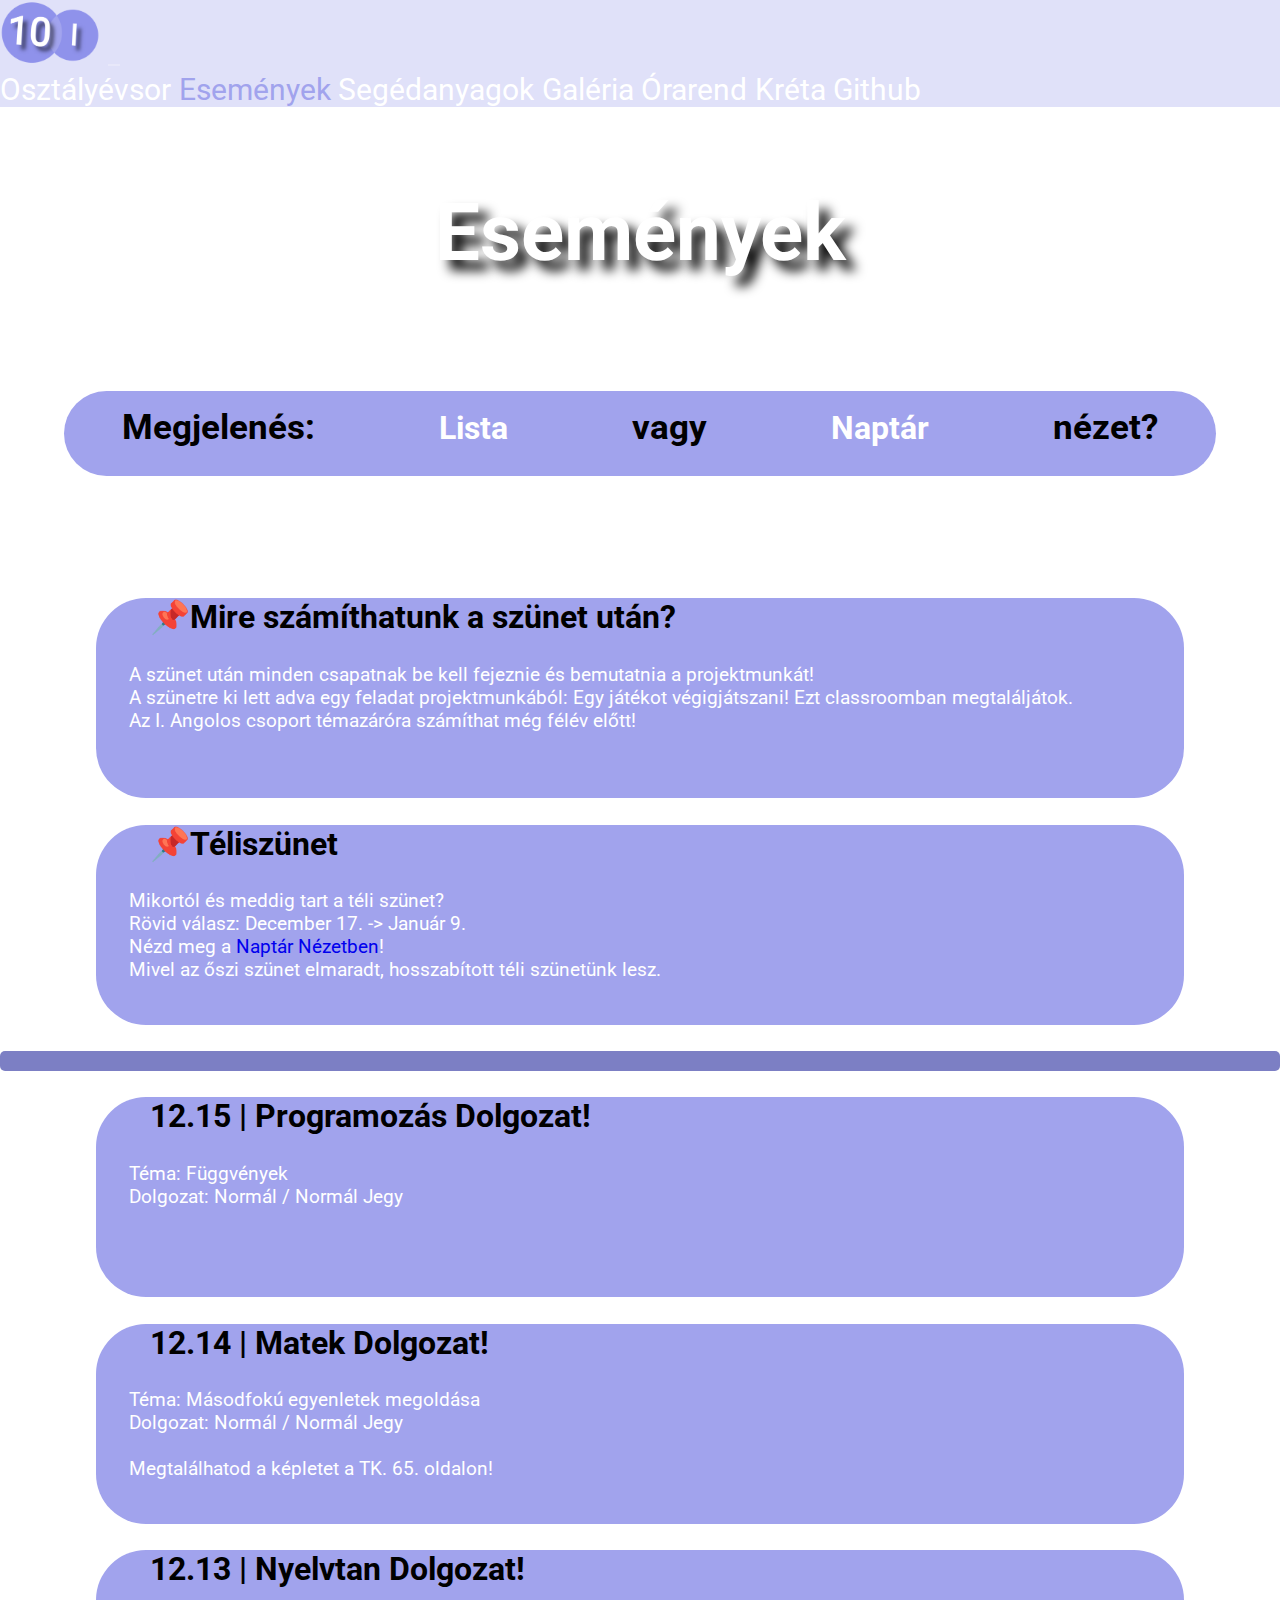
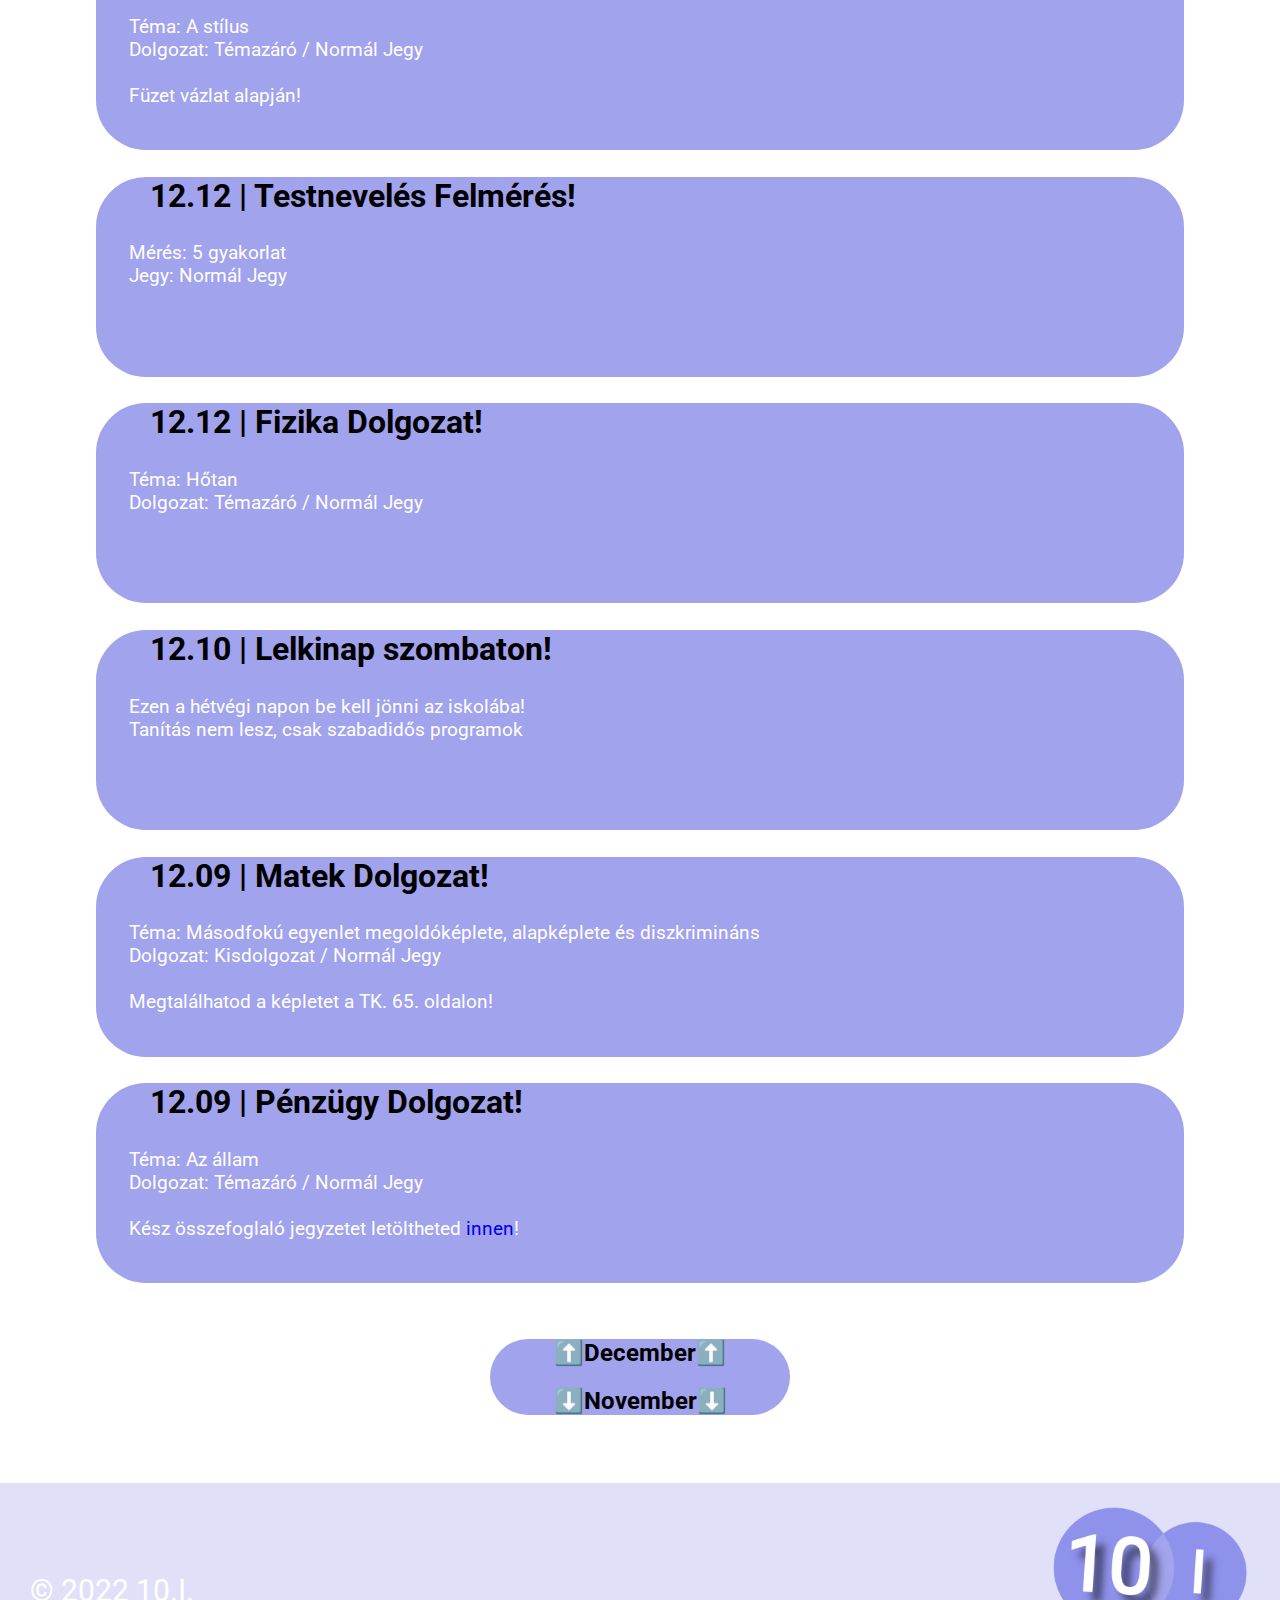
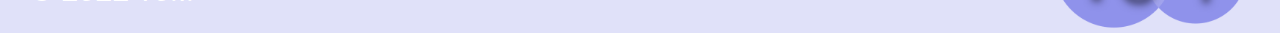
==== esemenyek.html @ 57e1a37f "Merge pull request #10 from kelemarton/fesetoimre" ====
<!DOCTYPE html>
<html lang="hu">
<head>
    <meta charset="UTF-8">
    <meta http-equiv="X-UA-Compatible" content="IE=edge">
    <meta name="viewport" content="width=device-width, initial-scale=1.0">
    <link rel="stylesheet" href="style.css">
    <link href="https://cdn.jsdelivr.net/npm/bootstrap@5.2.3/dist/css/bootstrap.min.css" rel="stylesheet" integrity="sha384-rbsA2VBKQhggwzxH7pPCaAqO46MgnOM80zW1RWuH61DGLwZJEdK2Kadq2F9CUG65" crossorigin="anonymous">
    <script src="https://cdn.jsdelivr.net/npm/bootstrap@5.2.3/dist/js/bootstrap.bundle.min.js" integrity="sha384-kenU1KFdBIe4zVF0s0G1M5b4hcpxyD9F7jL+jjXkk+Q2h455rYXK/7HAuoJl+0I4" crossorigin="anonymous"></script>
    <link rel="preconnect" href="https://fonts.googleapis.com">
    <link rel="preconnect" href="https://fonts.gstatic.com" crossorigin>
    <link href="https://fonts.googleapis.com/css2?family=Roboto&display=swap" rel="stylesheet">
    <title>10I | Főoldal</title>
</head>
<body>
    <nav class="navbar navbar-expand-lg bg-custom">
        <div class="container-fluid">
          <a class="navbar-brand" href="index.html"><img class="navLogo" src="icons/10I Logo.png" alt="10.I."></a>
          <button class="navbar-toggler" type="button" data-bs-toggle="collapse" data-bs-target="#navbarNavAltMarkup" aria-controls="navbarNavAltMarkup" aria-expanded="false" aria-label="Toggle navigation">
            <span class="navbar-toggler-icon"></span>
          </button>
          <div class="collapse navbar-collapse" id="navbarNavAltMarkup">
            <div class="navbar-nav">
              <a class="nav-link" href="nevsor.html">Osztályévsor</a>
              <a class="nav-link active" aria-current="page" href="esemenyek.html">Események</a>
              <a class="nav-link" href="sanyagok.html">Segédanyagok</a>
              <a class="nav-link" href="galeria.html">Galéria</a>
              <a class="nav-link" href="orarend1.html">Órarend</a>
              <a class="nav-link" href="https://idp.e-kreta.hu/Account/Login?ReturnUrl=%2Fconnect%2Fauthorize%2Fcallback%3Fclient_id%3Dkreta-web%26response_type%3Dcode%26scope%3Dopenid%2520offline_access%2520kreta-core-webapi.public%26state%3DOpenIdConnect.AuthenticationProperties%253DWro3tCX9pG2jRXG3BpJjeCHY7h_GcOpvISf78A2RLpGCyA5Yyp42nguMp-PPcet1nzX80UNEcE0EpudQAy0m5DJUGijTZJxl1msGDXJoCdTVbatInPx2g5r3PC1tVwwjlUImxQUEWOAaSewKW_PmDw%26response_mode%3Dform_post%26nonce%3D638061994207656034.ZmIxYmYxOGMtNmQ0Ni00OTFkLTlmYTItMDRkZGJjY2JmZDMzOWEwOWEzMTctOWIxNS00MjdjLTljNzAtNTYwNGMxNmY1ODIx%26institute_code%3Dszbi-kiskunfelegyhaza%26institute_data%[base64]%26prompt%3Dlogin%26redirect_uri%3Dhttps%253A%252F%252Fszbi-kiskunfelegyhaza.e-kreta.hu%26x-client-SKU%3DID_NET461%26x-client-ver%3D5.3.0.0%26suppressed_prompt%3Dlogin" target="_blank">Kréta</a>
              <a class="nav-link" href="https://github.com/kelemarton/schoolwebproject" target="_blank">Github</a>
            </div>
          </div>
        </div>
      </nav>

      <h1 class="pageTitle">Események</h1>
      <p class="pageDes">Itt találod meg, hogy mikor és miből írunk dolgozatokat, valamint eseményeket mint például ünnepek vagy kirándulások.</p>

      <div class="rovEsem">
        <h2 class="rovEsemText">Megjelenés: <a class="rovEsemLink" href="esemenyek.html">Lista</a> vagy <a class="rovEsemLink" href="naptar.html">Naptár</a> nézet?</h2>
      </div>

      <br>
      <p class="pageDes">Ez itt a <strong>Lista Nézet</strong>... végiggörgethetsz a kártyákon, amik pontos leírást tartalmaznak az eseményekről. Dátumhoz nem kötött posztokat is láthatsz.</p>

      <!--ESEMÉNYEK-->
      <!--Esm-->
      <div class="esemCard">
        <h2 class="cardTitle">📌Mire számíthatunk a szünet után?</h2>
        <p class="cardDes">
          A szünet után minden csapatnak be kell fejeznie és bemutatnia a projektmunkát! <br>
          A szünetre ki lett adva egy feladat projektmunkából: Egy játékot végigjátszani! Ezt classroomban megtaláljátok. <br>
          Az I. Angolos csoport témazáróra számíthat még félév előtt!
        </p>
      </div>
      <!--Esm-->
      <!--Esm-->
      <div class="esemCard">
        <h2 class="cardTitle">📌Téliszünet</h2>
        <p class="cardDes">
          Mikortól és meddig tart a téli szünet?<br>
          Rövid válasz: December 17. -> Január 9.<br>
          Nézd meg a <a href="naptar.html">Naptár Nézetben</a>!<br>
          Mivel az őszi szünet elmaradt, hosszabított téli szünetünk lesz.
        </p>
      </div>
      <!--Esm-->
      <br>
      <hr>

      <!--
      <br><br>
     <div class="listNap">
        <h2>🥳2023🥳</h2>
        <h2>⬇️2022⬇️</h2>
      </div>
      <br><br>
      -->

      <!--Esm-->
      <div class="esemCard">
        <h2 class="cardTitle">12.15 | Programozás Dolgozat!</h2>
        <p class="cardDes">
          Téma: Függvények <br>
          Dolgozat: Normál / Normál Jegy <br> <br>
        </p>
      </div>
      <!--Esm-->
      <!--Esm-->
      <div class="esemCard">
        <h2 class="cardTitle">12.14 | Matek Dolgozat!</h2>
        <p class="cardDes">
          Téma: Másodfokú egyenletek megoldása<br>
          Dolgozat: Normál / Normál Jegy <br> <br>
          Megtalálhatod a képletet a TK. 65. oldalon!
        </p>
      </div>
      <!--Esm-->
      <!--Esm-->
      <div class="esemCard">
        <h2 class="cardTitle">12.13 | Nyelvtan Dolgozat!</h2>
        <p class="cardDes">
          Téma: A stílus<br>
          Dolgozat: Témazáró / Normál Jegy <br> <br>
          Füzet vázlat alapján!
        </p>
      </div>
      <!--Esm-->
      <!--Esm-->
      <div class="esemCard">
        <h2 class="cardTitle">12.12 | Testnevelés Felmérés!</h2>
        <p class="cardDes">
          Mérés: 5 gyakorlat<br>
          Jegy: Normál Jegy <br> <br>
        </p>
      </div>
      <!--Esm-->
      <div class="esemCard">
        <h2 class="cardTitle">12.12 | Fizika Dolgozat!</h2>
        <p class="cardDes">
          Téma: Hőtan<br>
          Dolgozat: Témazáró / Normál Jegy <br> <br>
        </p>
      </div>
      <!--Esm-->
      <!--Esm-->
      <div class="esemCard">
        <h2 class="cardTitle">12.10 | Lelkinap szombaton!</h2>
        <p class="cardDes">
          Ezen a hétvégi napon be kell jönni az iskolába!<br>
          Tanítás nem lesz, csak szabadidős programok <br>
        </p>
      </div>
      <!--Esm-->
      <!--Esm-->
      <div class="esemCard">
        <h2 class="cardTitle">12.09 | Matek Dolgozat!</h2>
        <p class="cardDes">
          Téma: Másodfokú egyenlet megoldóképlete, alapképlete és diszkrimináns <br>
          Dolgozat: Kisdolgozat / Normál Jegy <br> <br>
          Megtalálhatod a képletet a TK. 65. oldalon!
        </p>
      </div>
      <!--Esm-->
      <!--Esm-->
      <div class="esemCard">
        <h2 class="cardTitle">12.09 | Pénzügy Dolgozat!</h2>
        <p class="cardDes">
          Téma: Az állam <br>
          Dolgozat: Témazáró / Normál Jegy <br> <br>
          Kész összefoglaló jegyzetet letöltheted <a href="sanyagok.html">innen</a>!
        </p>
      </div>
      <!--Esm-->
      <br><br>
      <div class="listNap">
        <h2>⬆️December⬆️</h2>
        <h2>⬇️November⬇️</h2>
      </div>
      <br><br>
      

      <br> <br> <br>
      <footer>
        <p class="copyright">© 2022 10.I.</p>
        <img class="footerLogo" src="icons/10I Logo.png" alt="10.I.">
      </footer>
</body>
</html>
---- style.css ----
@import url('https://fonts.googleapis.com/css2?family=Roboto&display=swap');

/*FUNKCIÓK*/



/*FUNKCIÓK*/

/*ALAP ELEMEK*/
html{ /*Footer tökéletes igazításához...*/
    height: 100%;
    box-sizing: border-box;
}

body{ /*Footer tökéletes igazításához...*/
    position: relative;
    margin: 0;
    min-height: 100%;
    padding-bottom: 6.74rem;
    box-sizing: inherit;
}

.nav-link {
    color: white !important;
    font-family: Roboto !important;
    }
.nav-link:hover {
    color: #7c7fc4 !important;
    font-family: Roboto !important;
    }

/*.navbar-toggler {
    background-color: rgba(255, 255, 255, 0.5) !important;
    border-color: white !important;
    }*/

.navbar-toggler {
    color: white !important;
    background-color: rgba(255, 255, 255, 0.25) !important;
    border: 0px !important;
}

.navbar-toggler-icon {
    background-image: url(icons/hamburger.png) !important;
    background-size: 110% !important;
}

.active{
    color: #A1A3ED !important;
}

.bg-custom{
    background-color: #a1a3ed54;
    font-size: 30px;
}

.navLogo{
    width: 100px;
    animation: linkEnter 1s ease 0s 1 normal forwards;
}

body{
    background-image: url(backgrounds/fohatter.jpg);
}

#test{
    font-size: xx-large;
}

footer{
    background-color: #a1a3ed54;
    height: 150px;
    position: absolute;
    right: 0;
    left: 0;
    bottom: 0;
}
a:link{
    text-decoration: none;
}
.copyright{
    font-family: Roboto;
    font-size: 30px;
    padding-top: 60px;
    padding-left: 30px;
    color: white;
    position: absolute;
}
.footerLogo{
    width: 200px;
    position: absolute;
    right: 0;
    padding-top: 20px;
    padding-right: 30px;
}

.pageTitle{
    text-align: center;
    padding-top: 2%;
    font-family: Roboto;
    font-size: 500%;
    color: white;
    text-shadow: 10px 10px 12px #000000;
}

.pageDes{
    text-align: center;
    color: white;
    font-size: 150%;
}

.shadowAdd{
    text-shadow: 10px 10px 12px #000000;
}

hr{
    border: 10px solid #7c7fc4 !important;
    border-radius: 5px !important;
}
/*ALAP ELEMEK*/

/*FŐOLDAL*/
.headH{
    color: white;
    font-family: Roboto;
    font-size: 6vw;
    text-align: center;
    padding-top: 3vw;
    padding-bottom: 3vw;
    text-shadow: 10px 10px 12px #000000;
}

.headH img{
    width: 15%;
    animation: linkEnter 3s ease 0s 1 normal forwards;
}
@keyframes linkEnter {
	0% {
		transform: scale3d(1, 1, 1);
	}

	30% {
		transform: scale3d(1.25, 0.75, 1);
	}

	40% {
		transform: scale3d(0.75, 1.25, 1);
	}

	50% {
		transform: scale3d(1.15, 0.85, 1);
	}

	65% {
		transform: scale3d(0.95, 1.05, 1);
	}

	75% {
		transform: scale3d(1.05, 0.95, 1);
	}

	100% {
		transform: scale3d(1, 1, 1);
	}
}

.homeCard{
    width: 95%;
    height: 90%;
    background-color: #A1A3ED;
    margin: auto;
    border-radius: 50px;
    animation: cardUnhover 0.5s ease 0s 1 normal forwards; 
}

.homeCard:hover{
    animation: cardHover 0.5s ease 0s 1 normal forwards; 
}
@keyframes cardHover {
	0% {
		transform: scale(1);
	}

	100% {
		transform: scale(1.1);
	}
}
@keyframes cardUnhover {
	0% {
		transform: scale(1.1);
	}

	100% {
		transform: scale(1);
	}
}

.homeCardSpace{
    height: 5vw;
}

.cardText{
    text-align: center;
    font-size: 3.5vw;
    color: white;
    padding-top: 4.5vw;
    font-family: Roboto;
}
.nevsorCard{
    background-image: url(backgrounds/nevsor.jpg);
    background-size: cover;
}
.esemenyCard{
    background-image: url(backgrounds/esemenyek.jpg);
    background-size: cover;
}
.segedanyagCard{
    background-image: url(backgrounds/segedanyagok.jpg);
    background-size: cover;
}
.galeriaCard{
    background-image: url(backgrounds/geleria.jpg);
    background-size: cover;
}
.kretaCard{
    background-image: url(backgrounds/kreta.jpg);
    background-size: cover;
}
.githubCard{
    background-image: url(backgrounds/github.jpg);
    background-size: cover;
}
/*FŐOLDAL*/

/*NÉVSOR*/
.listTitle{
    text-align: left;
    padding-top: 2%;
    font-family: Roboto;
    font-size: 375%;
    color: white;
    text-shadow: 10px 10px 12px #000000;
}

.listNames{
    text-align: left;
    padding-top: 2%;
    padding-bottom: 15%;
    font-family: Roboto;
    font-size: 175%;
    color: white;
    text-shadow: 10px 10px 12px #000000;
}
/*NÉVSOR*/
/*ESEMÉNYEK*/

.rovEsem{
    width: 90%;
    height: 85px;
    margin: auto;
    background-color: #A1A3ED;
    margin-top: 30px;
    border-radius: 50px;
    text-align: center;
}

.rovEsemText{
    padding-top: 1.3%;
    font-size: 220%;
    font-family: Roboto;
}

.rovEsemLink{
    padding-left: 10%;
    padding-right: 10%;
    font-size: 90%;
    font-family: Roboto;
    color: white;
}

.rovEsemLink:hover{
    color: #7c7fc4;
}

@media (min-width: 376px) {
    .esemCard{
        width: 85%;
        height: 400px;
        margin: auto;
        margin-top: 8%;
        background-color: #A1A3ED;
        border-radius: 50px;
        animation: cardUnhover 0.5s ease 0s 1 normal forwards; 
    }
}
@media (min-width: 768px) {
    .esemCard{
        width: 85%;
        height: 200px;
        margin: auto;
        margin-top: 2%;
        background-color: #A1A3ED;
        border-radius: 50px;
        animation: cardUnhover 0.5s ease 0s 1 normal forwards; 
    } 
}

.esemCard:hover{
    animation: cardHover 0.5s ease 0s 1 normal forwards; 
}

.cardTitle{
    padding-left: 5%;
    font-size: 200%;
    font-family: Roboto;
}

.cardDes{
    padding-left: 3%;
    font-size: 120%;
    font-family: Roboto;
    color: white;
}

.listNap{
    background-color: #A1A3ED;
    width: 300px;
    border-radius: 50px;
    text-align: center;
    color: black;
    font-family: Roboto;
    margin: auto;
}


/*Naptár*/
table{
    table-layout: fixed ;
    width: 100% ;
  }
td{
    width: 25% ;
}
table th {
    border: 1px solid #7c7fc4;
  }


.napBase{
    background-color: #A1A3ED;
    width: 90%;
    height: 900px;
    margin: auto;
    margin-top: 30px;
    margin-bottom: 30px;
    border-radius: 50px;
}

.pastMonth{
    color: gray;
}

@media (min-width: 376px){
    .napMonth{
        text-align: center;
        font-size: 150%;
    }
    
    .napTable{
        width: 95%;
        height: 90%;
        font-size: 50%;
        font-family: Roboto;
        margin: auto;
    }
    
    .napDay{
        font-size: 150%;
        text-align: center;
    }
    
    .napEsem{
        text-align: center;
        color: white;
        animation: cardUnhoverBig 0.1s ease 0s 1 normal forwards;
        position: relative;
    }
    .napEsem:hover{
        color: red;
        animation: cardHoverBig 0.1s ease 0s 1 normal forwards;
        z-index: 100;
    }
}
@media (min-width: 776px){
    .napMonth{
        text-align: center;
        font-size: 200%;
    }
    
    .napTable{
        width: 95%;
        height: 90%;
        font-size: 100%;
        font-family: Roboto;
        margin: auto;
    }
    
    .napDay{
        font-size: 150%;
        text-align: center;
    }
    
    .napEsem{
        text-align: center;
        color: white;
        animation: cardUnhoverBig 0.1s ease 0s 1 normal forwards;
        position: relative;
    }
    .napEsem:hover{
        color: red;
        animation: cardHoverBig 0.1s ease 0s 1 normal forwards;
        z-index: 100;
    }
}
@media (min-width: 1200px){
    .napMonth{
        text-align: center;
        font-size: 300%;
    }
    
    .napTable{
        width: 90%;
        height: 90%;
        font-size: 150%;
        font-family: Roboto;
        margin: auto;
    }
    
    .napDay{
        font-size: 150%;
        text-align: center;
    }
    
    .napEsem{
        text-align: center;
        color: white;
        animation: cardUnhoverBig 0.1s ease 0s 1 normal forwards;
        position: relative;
    }
    .napEsem:hover{
        color: red;
        animation: cardHoverBig 0.1s ease 0s 1 normal forwards;
        z-index: 100;
    }
}
@keyframes cardHoverBig {
	0% {
		transform: scale(1);
	}

	100% {
		transform: scale(3);
	}
}
@keyframes cardUnhoverBig {
	0% {
		transform: scale(3);
	}

	100% {
		transform: scale(1);
	}
}
/*ESEMÉNYEK*/

/*SEGÉDANYAGOK*/
@media (min-width: 0px){
    .sanyagCard{
        height: 150px;
        width: 100%;
        background-color: #A1A3ED;
        border-radius: 20px;
        margin: auto;
        margin-bottom: 30px;
        animation: cardUnhover 0.5s ease 0s 1 normal forwards; 
    }
    .sanyagCard:hover{
        animation: cardHover 0.5s ease 0s 1 normal forwards; 
    }
}

@media (min-width: 576px){
    .sanyagCard{
        height: 200px;
        width: 100%;
        background-color: #A1A3ED;
        border-radius: 20px;
        margin: auto;
        margin-bottom: 30px;
        animation: cardUnhover 0.5s ease 0s 1 normal forwards; 
    }
    .sanyagCard:hover{
        animation: cardHover 0.5s ease 0s 1 normal forwards; 
    }
}

@media (min-width: 1200px){
    .sanyagCard{
        height: 150px;
        width: 100%;
        background-color: #A1A3ED;
        border-radius: 20px;
        margin: auto;
        margin-bottom: 30px;
        animation: cardUnhover 0.5s ease 0s 1 normal forwards; 
    }
    .sanyagCard:hover{
        animation: cardHover 0.5s ease 0s 1 normal forwards;
    }
}

.sanyagTitle{
    font-family: Roboto;
    font-size: 175%;
    padding-top: 20px;
}

.sanyagDes{
    font-family: Roboto;
    font-size: 100%;
}

.sanyagLink{
    color: white;
    font-family: Roboto;
    font-size: 150%;
}
.sanyagLink:hover{
    color: white;
    font-family: Roboto;
    font-size: 180%;
    animation: glow 0.3s ease-in-out infinite alternate;
}

.sanyagLink:active{
    color: white;
    font-family: Roboto;
    font-size: 150%;
    animation: glow2 0.1s ease-in-out infinite alternate;
}

@keyframes glow {
    from {
      text-shadow: 0 0 10px #fff, 0 0 20px #fff, 0 0 30px #00e632, 0 0 40px #00e632, 0 0 50px #00e632, 0 0 60px #00e632, 0 0 70px #00e632;
    }
    
    to {
      text-shadow: 0 0 20px #fff, 0 0 30px #4dffb5, 0 0 40px #4dffb5, 0 0 50px #4dffb5, 0 0 60px #4dffb5, 0 0 70px #4dffb5, 0 0 80px #4dffb5;
    }
  }
  @keyframes glow2 {
    from {
      text-shadow: 0 0 10px #fff, 0 0 20px #fff, 0 0 30px #e69d00, 0 0 40px #e69d00, 0 0 50px #e69d00, 0 0 60px #e69d00, 0 0 70px #e69d00;
    }
    
    to {
      text-shadow: 0 0 20px #fff, 0 0 30px #f3ff4d, 0 0 40px #f3ff4d, 0 0 50px #f3ff4d, 0 0 60px #f3ff4d, 0 0 70px #f3ff4d, 0 0 80px #f3ff4d;
    }
  }
/*SEGÉDANYAGOK*/

/*GALÉRIA*/
.row {
    display: flex;
    flex-wrap: wrap;
    padding: 0 4px;
    padding-bottom: 5%;
  }
  
  /* Create four equal columns that sits next to each other */
  .column {
    flex: 25%;
    max-width: 25%;
    padding: 0 4px;
  }
  
  .column img {
    margin-top: 8px;
    vertical-align: middle;
    width: 100%;
  }
  
  /* Responsive layout - makes a two column-layout instead of four columns */
  @media screen and (max-width: 800px) {
    .column {
      flex: 50%;
      max-width: 50%;
    }
  }
  
  /* Responsive layout - makes the two columns stack on top of each other instead of next to each other */
  @media screen and (max-width: 600px) {
    .column {
      flex: 100%;
      max-width: 100%;
    }
  }
/*GALÉRIA*/

/*ÓRAREND*/
/*ÓRAREND*/

/*CUSTOM SCROLLBAR*/
/*CUSTOM SCROLLBAR*/
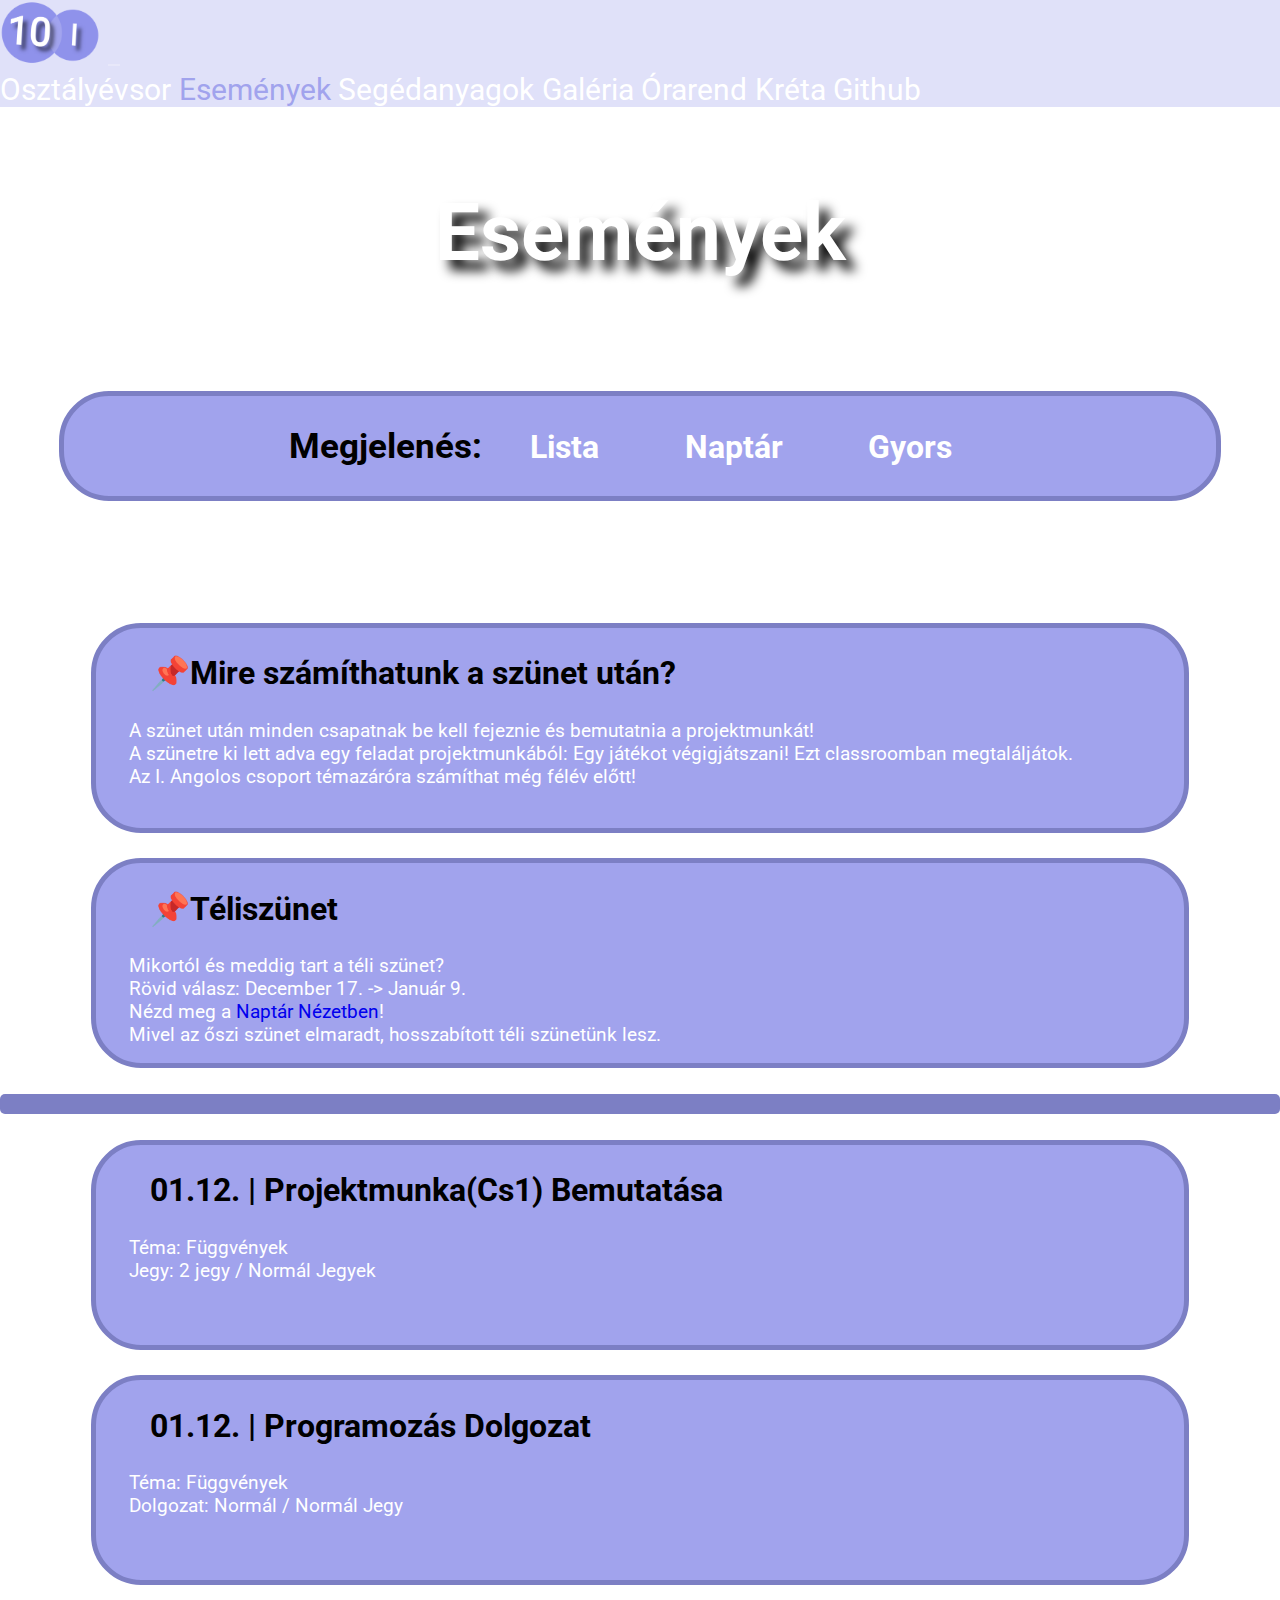
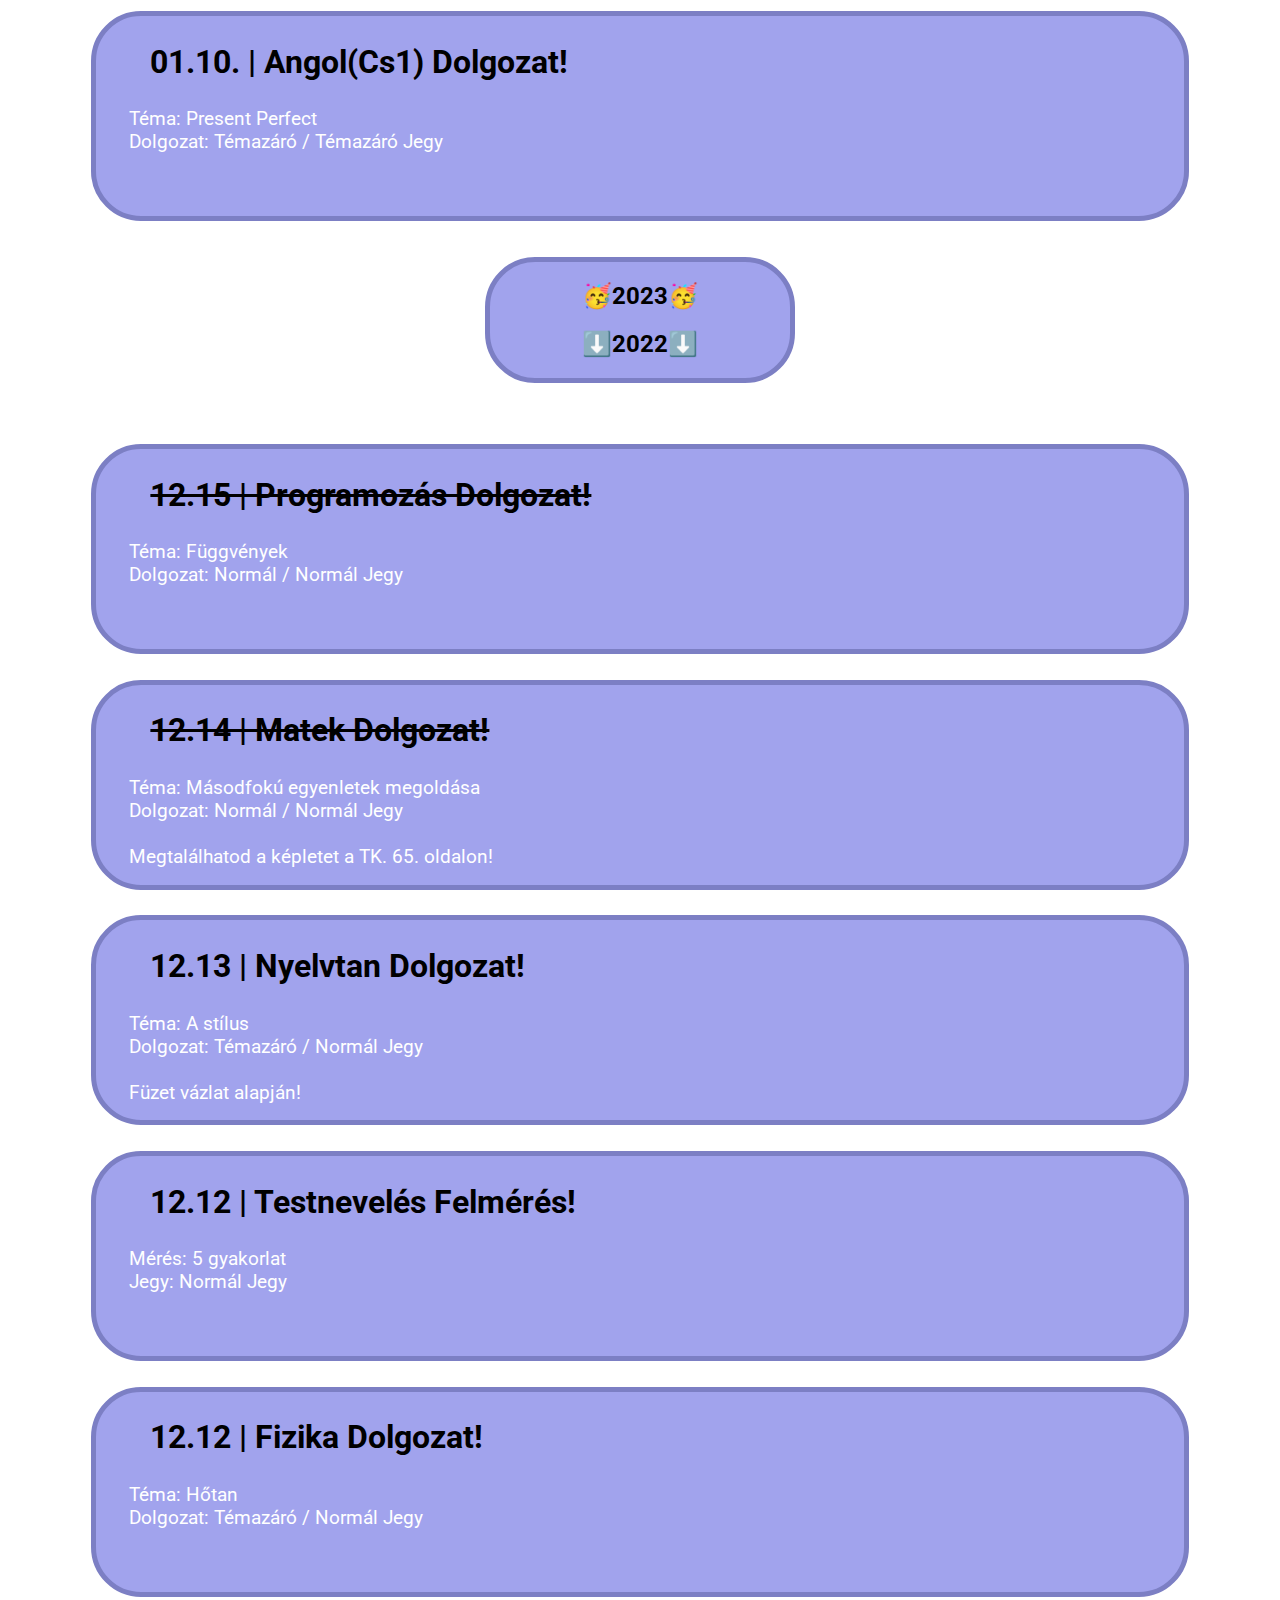
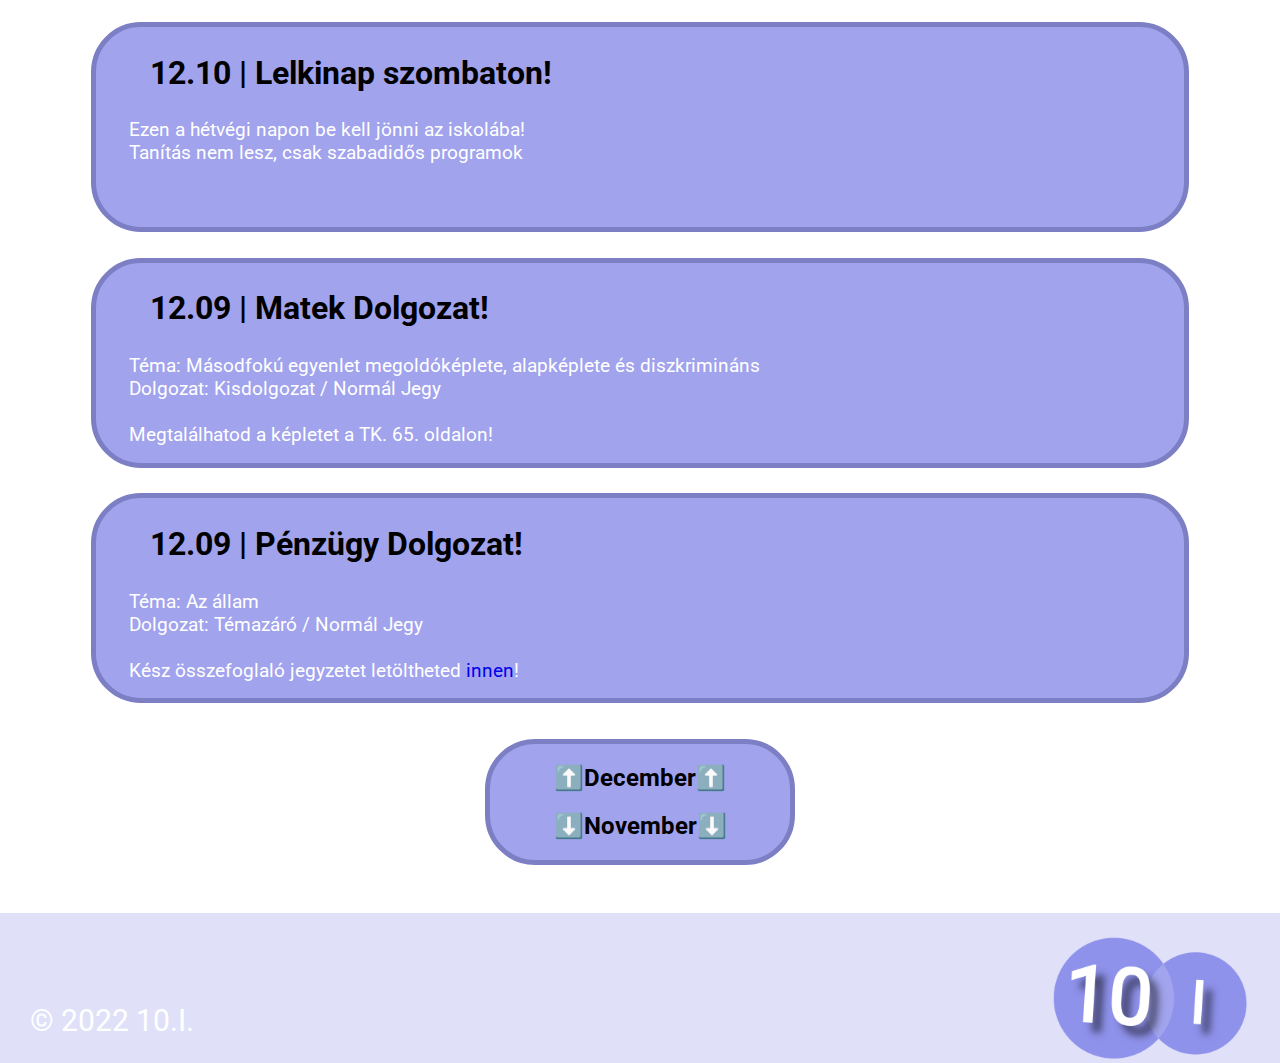
==== commit ad18e2cf: "Merge pull request #11 from kelemarton/kelemarton" ====
--- a/esemenyek.html
+++ b/esemenyek.html
@@ -37,7 +37,7 @@
       <p class="pageDes">Itt találod meg, hogy mikor és miből írunk dolgozatokat, valamint eseményeket mint például ünnepek vagy kirándulások.</p>
 
       <div class="rovEsem">
-        <h2 class="rovEsemText">Megjelenés: <a class="rovEsemLink" href="esemenyek.html">Lista</a> vagy <a class="rovEsemLink" href="naptar.html">Naptár</a> nézet?</h2>
+        <h2 class="rovEsemText">Megjelenés: <a class="rovEsemLink" href="esemenyek.html">Lista</a> <a class="rovEsemLink" href="naptar.html">Naptár</a> <a class="rovEsemLink" href="gyors.html">Gyors</a></h2>
       </div>
 
       <br>
@@ -68,18 +68,18 @@
       <br>
       <hr>
 
-      <!--
-      <br><br>
-     <div class="listNap">
-        <h2>🥳2023🥳</h2>
-        <h2>⬇️2022⬇️</h2>
-      </div>
-      <br><br>
-      -->
-
       <!--Esm-->
       <div class="esemCard">
-        <h2 class="cardTitle">12.15 | Programozás Dolgozat!</h2>
+        <h2 class="cardTitle">01.12. | Projektmunka(Cs1) Bemutatása</h2>
+        <p class="cardDes">
+          Téma: Függvények <br>
+          Jegy: 2 jegy / Normál Jegyek <br> <br>
+        </p>
+      </div>
+      <!--Esm-->
+      <!--Esm-->
+      <div class="esemCard">
+        <h2 class="cardTitle">01.12. | Programozás Dolgozat</h2>
         <p class="cardDes">
           Téma: Függvények <br>
           Dolgozat: Normál / Normál Jegy <br> <br>
@@ -88,7 +88,33 @@
       <!--Esm-->
       <!--Esm-->
       <div class="esemCard">
-        <h2 class="cardTitle">12.14 | Matek Dolgozat!</h2>
+        <h2 class="cardTitle">01.10. | Angol(Cs1) Dolgozat!</h2>
+        <p class="cardDes">
+          Téma: Present Perfect<br>
+          Dolgozat: Témazáró / Témazáró Jegy <br> <br>
+        </p>
+      </div>
+      <!--Esm-->
+
+      <br><br>
+     <div class="listNap">
+        <h2>🥳2023🥳</h2>
+        <h2>⬇️2022⬇️</h2>
+      </div>
+      <br><br>
+
+      <!--Esm-->
+      <div class="esemCard">
+        <h2 class="cardTitle"><s>12.15 | Programozás Dolgozat!</s></h2>
+        <p class="cardDes">
+          Téma: Függvények <br>
+          Dolgozat: Normál / Normál Jegy <br> <br>
+        </p>
+      </div>
+      <!--Esm-->
+      <!--Esm-->
+      <div class="esemCard">
+        <h2 class="cardTitle"><s>12.14 | Matek Dolgozat!</s></h2>
         <p class="cardDes">
           Téma: Másodfokú egyenletek megoldása<br>
           Dolgozat: Normál / Normál Jegy <br> <br>
--- a/style.css
+++ b/style.css
@@ -61,10 +61,6 @@
 
 body{
     background-image: url(backgrounds/fohatter.jpg);
-}
-
-#test{
-    font-size: xx-large;
 }
 
 footer{
@@ -168,6 +164,7 @@
     width: 95%;
     height: 90%;
     background-color: #A1A3ED;
+    border: #7c7fc4 5px solid;
     margin: auto;
     border-radius: 50px;
     animation: cardUnhover 0.5s ease 0s 1 normal forwards; 
@@ -256,23 +253,23 @@
 
 .rovEsem{
     width: 90%;
-    height: 85px;
+    height: auto;
     margin: auto;
     background-color: #A1A3ED;
+    border: #7c7fc4 5px solid;
     margin-top: 30px;
     border-radius: 50px;
     text-align: center;
 }
 
 .rovEsemText{
-    padding-top: 1.3%;
     font-size: 220%;
     font-family: Roboto;
 }
 
 .rovEsemLink{
-    padding-left: 10%;
-    padding-right: 10%;
+    padding-left: 3vw;
+    padding-right: 3vw;
     font-size: 90%;
     font-family: Roboto;
     color: white;
@@ -289,6 +286,7 @@
         margin: auto;
         margin-top: 8%;
         background-color: #A1A3ED;
+        border: #7c7fc4 5px solid;
         border-radius: 50px;
         animation: cardUnhover 0.5s ease 0s 1 normal forwards; 
     }
@@ -300,6 +298,7 @@
         margin: auto;
         margin-top: 2%;
         background-color: #A1A3ED;
+        border: #7c7fc4 5px solid;
         border-radius: 50px;
         animation: cardUnhover 0.5s ease 0s 1 normal forwards; 
     } 
@@ -324,6 +323,7 @@
 
 .listNap{
     background-color: #A1A3ED;
+    border: #7c7fc4 5px solid;
     width: 300px;
     border-radius: 50px;
     text-align: center;
@@ -348,6 +348,7 @@
 
 .napBase{
     background-color: #A1A3ED;
+    border: #7c7fc4 5px solid;
     width: 90%;
     height: 900px;
     margin: auto;
@@ -471,6 +472,27 @@
 		transform: scale(1);
 	}
 }
+
+/*Részletes*/
+.reszCard{
+    width: 90%;
+    height: auto;
+    background-color: #A1A3ED;
+    border: #7c7fc4 5px solid;
+    border-radius: 20px;
+    margin-bottom: 50px;
+    animation: cardUnhover 0.5s ease 0s 1 normal forwards; 
+}
+.reszCard:hover{
+    animation: cardHover 0.5s ease 0s 1 normal forwards; 
+}
+
+.reszElem{
+    font-family: Roboto;
+    font-size: 100%;
+    color: white;
+
+}
 /*ESEMÉNYEK*/
 
 /*SEGÉDANYAGOK*/
@@ -479,6 +501,7 @@
         height: 150px;
         width: 100%;
         background-color: #A1A3ED;
+        border: #7c7fc4 5px solid;
         border-radius: 20px;
         margin: auto;
         margin-bottom: 30px;
@@ -494,6 +517,7 @@
         height: 200px;
         width: 100%;
         background-color: #A1A3ED;
+        border: #7c7fc4 5px solid;
         border-radius: 20px;
         margin: auto;
         margin-bottom: 30px;
@@ -509,6 +533,7 @@
         height: 150px;
         width: 100%;
         background-color: #A1A3ED;
+        border: #7c7fc4 5px solid;
         border-radius: 20px;
         margin: auto;
         margin-bottom: 30px;
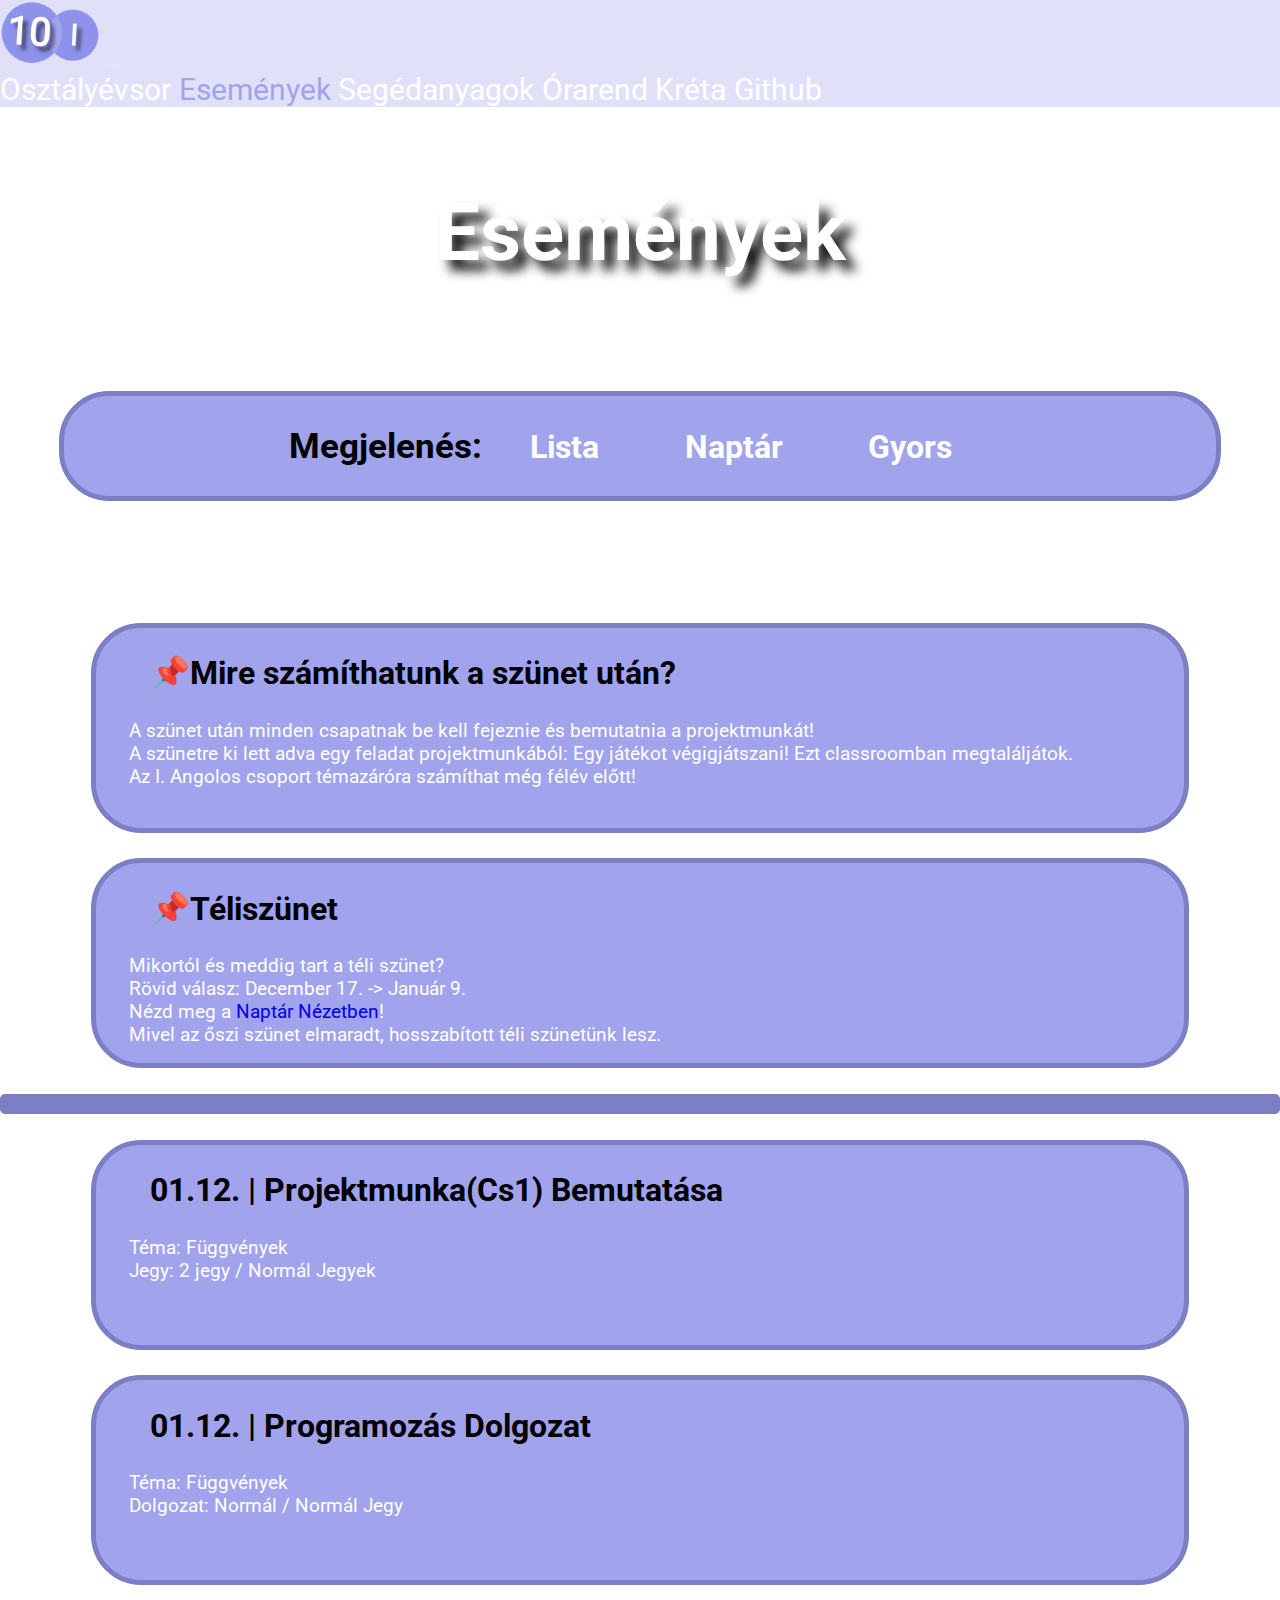
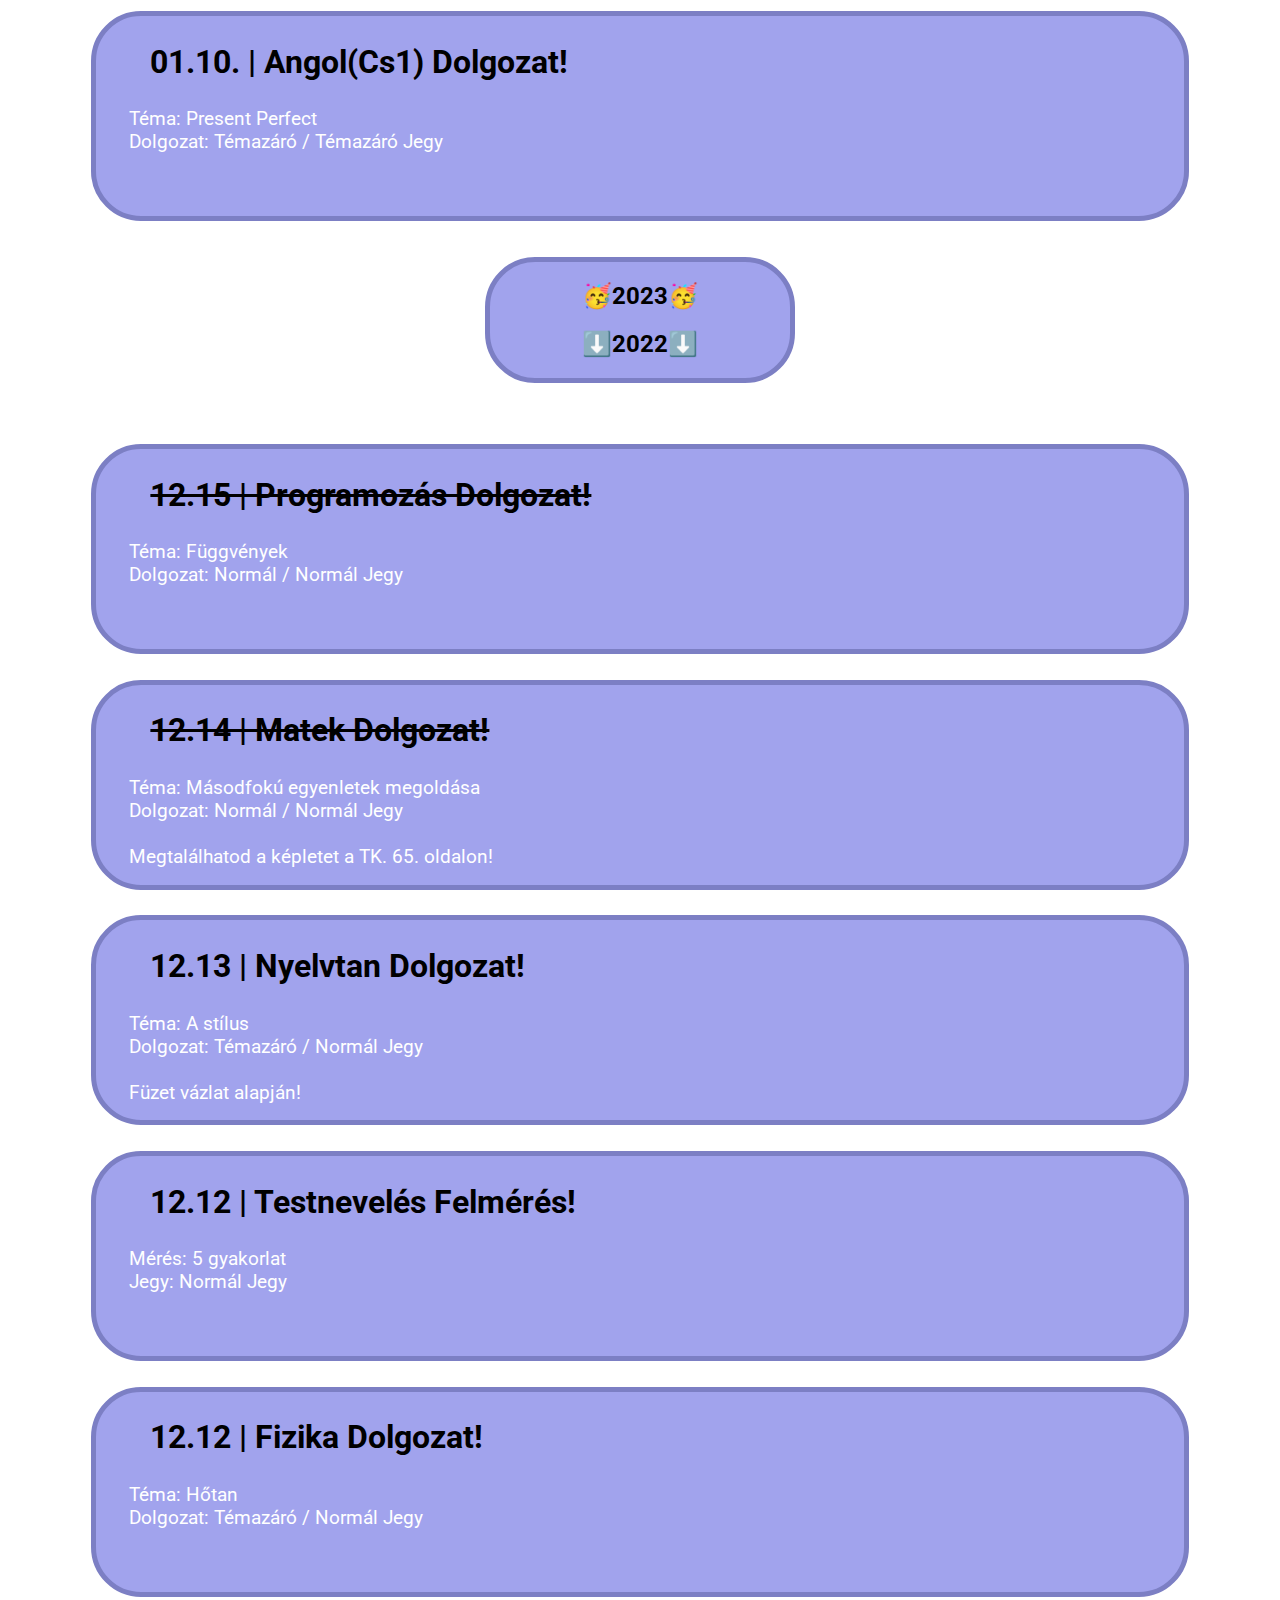
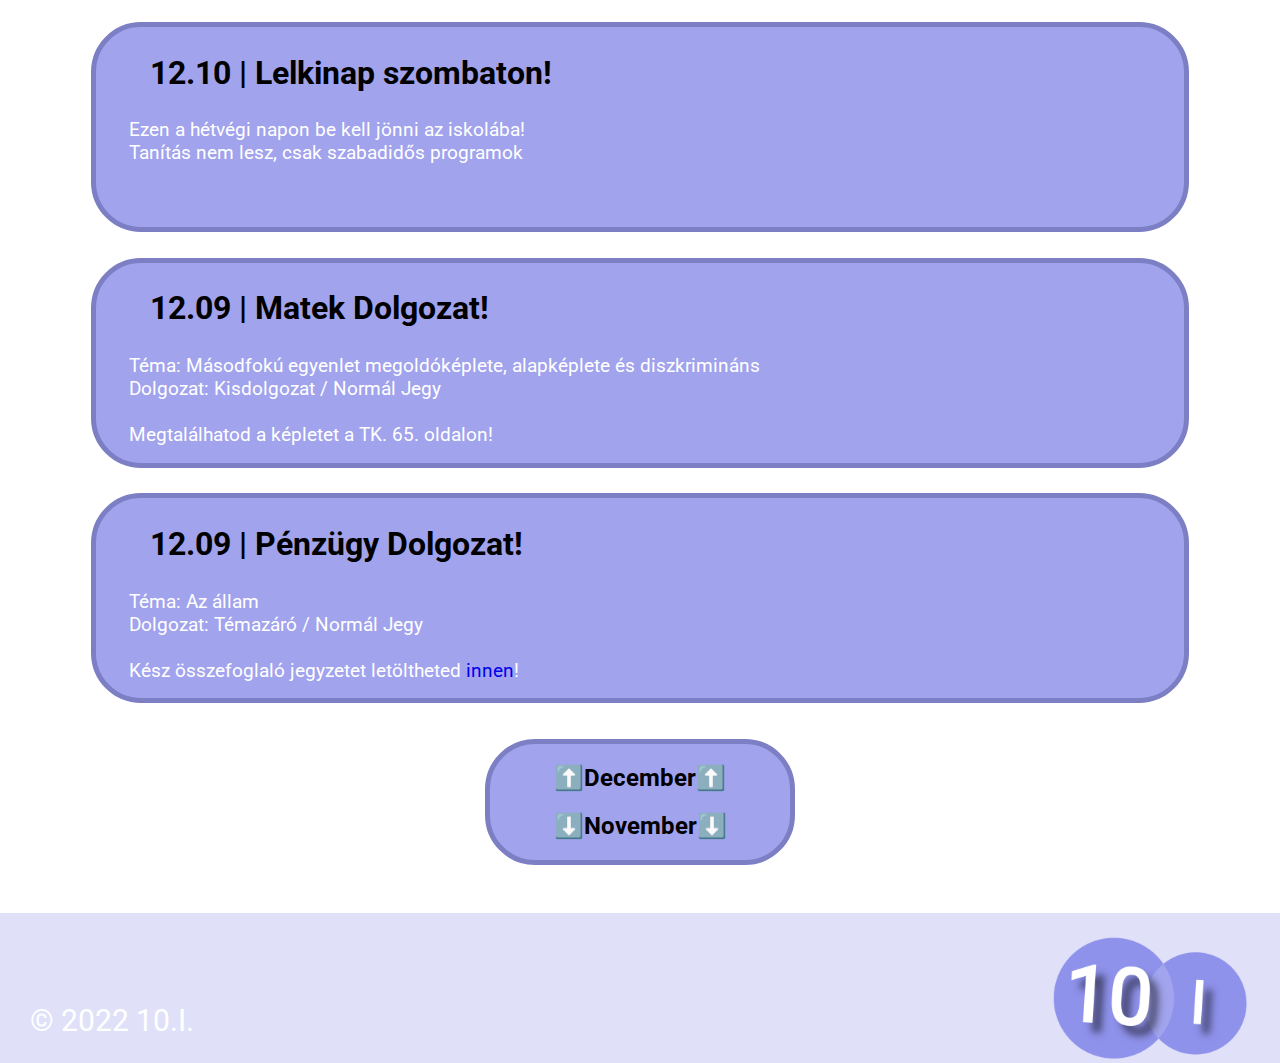
==== commit 5e56e552: "01.05." ====
--- a/esemenyek.html
+++ b/esemenyek.html
@@ -24,7 +24,6 @@
               <a class="nav-link" href="nevsor.html">Osztályévsor</a>
               <a class="nav-link active" aria-current="page" href="esemenyek.html">Események</a>
               <a class="nav-link" href="sanyagok.html">Segédanyagok</a>
-              <a class="nav-link" href="galeria.html">Galéria</a>
               <a class="nav-link" href="orarend1.html">Órarend</a>
               <a class="nav-link" href="https://idp.e-kreta.hu/Account/Login?ReturnUrl=%2Fconnect%2Fauthorize%2Fcallback%3Fclient_id%3Dkreta-web%26response_type%3Dcode%26scope%3Dopenid%2520offline_access%2520kreta-core-webapi.public%26state%3DOpenIdConnect.AuthenticationProperties%253DWro3tCX9pG2jRXG3BpJjeCHY7h_GcOpvISf78A2RLpGCyA5Yyp42nguMp-PPcet1nzX80UNEcE0EpudQAy0m5DJUGijTZJxl1msGDXJoCdTVbatInPx2g5r3PC1tVwwjlUImxQUEWOAaSewKW_PmDw%26response_mode%3Dform_post%26nonce%3D638061994207656034.ZmIxYmYxOGMtNmQ0Ni00OTFkLTlmYTItMDRkZGJjY2JmZDMzOWEwOWEzMTctOWIxNS00MjdjLTljNzAtNTYwNGMxNmY1ODIx%26institute_code%3Dszbi-kiskunfelegyhaza%26institute_data%[base64]%26prompt%3Dlogin%26redirect_uri%3Dhttps%253A%252F%252Fszbi-kiskunfelegyhaza.e-kreta.hu%26x-client-SKU%3DID_NET461%26x-client-ver%3D5.3.0.0%26suppressed_prompt%3Dlogin" target="_blank">Kréta</a>
               <a class="nav-link" href="https://github.com/kelemarton/schoolwebproject" target="_blank">Github</a>
--- a/style.css
+++ b/style.css
@@ -216,7 +216,7 @@
     background-size: cover;
 }
 .galeriaCard{
-    background-image: url(backgrounds/geleria.jpg);
+    background-image: url(backgrounds/orarend.jpg);
     background-size: cover;
 }
 .kretaCard{
@@ -634,6 +634,15 @@
 
 /*ÓRAREND*/
 /*ÓRAREND*/
-
+.timeBase{
+    background-color: #A1A3ED;
+    border: #7c7fc4 5px solid;
+    width: 90%;
+    height: 1050px;
+    margin: auto;
+    margin-top: 30px;
+    margin-bottom: 30px;
+    border-radius: 50px;
+}
 /*CUSTOM SCROLLBAR*/
 /*CUSTOM SCROLLBAR*/